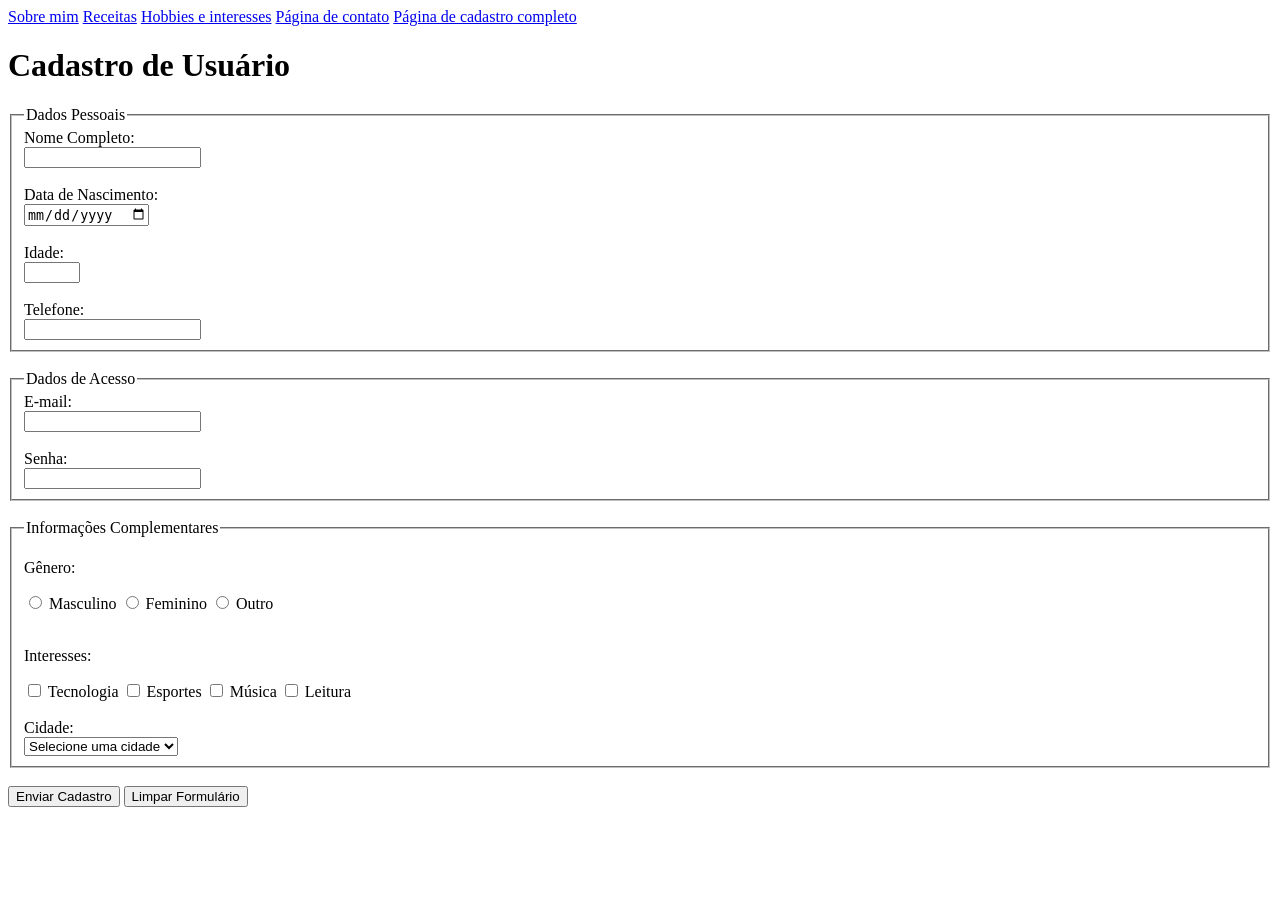
==== cadastro.html @ 24aa356d "feat: adiciona tela de cadastro" ====
<!DOCTYPE html>
<html lang="pt-BR">
<head>
    <meta charset="UTF-8">
    <meta name="viewport" content="width=device-width, initial-scale=1.0">
    <title>Formulário de Cadastro</title>
</head>
<body>
    <nav>
            
                    <a href="sobre_mim.html">Sobre mim</a>               
                    <a href="receitas.html">Receitas</a>                        
                    <a href="meus_hobbies.html">Hobbies e interesses</a>
                    <a href="contato.html">Página de contato</a>
                    <a href="cadastro.html">Página de cadastro completo</a>
        
    </nav>

    <h1>Cadastro de Usuário</h1>

    <form action="#" method="post">

        
        <fieldset>
            <legend>Dados Pessoais</legend>

            <label for="nome">Nome Completo:</label><br>
            <input
                type="text"
                id="nome"
                name="nome"
                required
                minlength="3"
                maxlength="100">
            <br><br>

            <label for="dataNascimento">Data de Nascimento:</label><br>
            <input
                type="date"
                id="dataNascimento"
                name="dataNascimento"
                required>
            <br><br>

            <label for="idade">Idade:</label><br>
            <input
                type="number"
                id="idade"
                name="idade"
                required
                min="0"
                max="120">
            <br><br>

            <label for="telefone">Telefone:</label><br>
            <input
                type="tel"
                id="telefone"
                name="telefone"
                required
                pattern="[0-9]{10,11}"
                maxlength="11">
                
        </fieldset>

        <br>

        
        <fieldset>
            <legend>Dados de Acesso</legend>

            <label for="email">E-mail:</label><br>
            <input
                type="email"
                id="email"
                name="email"
                required
                maxlength="100">
            <br><br>

            <label for="senha">Senha:</label><br>
            <input
                type="password"
                id="senha"
                name="senha"
                required
                minlength="8"
                maxlength="20">
        </fieldset>

        <br>

        
        <fieldset>
            <legend>Informações Complementares</legend>

            <p>Gênero:</p>

            <input type="radio" id="masculino" name="genero" value="Masculino" required>
            <label for="masculino">Masculino</label>

            <input type="radio" id="feminino" name="genero" value="Feminino">
            <label for="feminino">Feminino</label>

            <input type="radio" id="outro" name="genero" value="Outro">
            <label for="outro">Outro</label>

            <br><br>

            <p>Interesses:</p>

            <input type="checkbox" id="tecnologia" name="interesses" value="Tecnologia">
            <label for="tecnologia">Tecnologia</label>

            <input type="checkbox" id="esportes" name="interesses" value="Esportes">
            <label for="esportes">Esportes</label>

            <input type="checkbox" id="musica" name="interesses" value="Música">
            <label for="musica">Música</label>

            <input type="checkbox" id="leitura" name="interesses" value="Leitura">
            <label for="leitura">Leitura</label>

            <br><br>

            <label for="cidade">Cidade:</label><br>
            <select id="cidade" name="cidade" required>
                <option value="">Selecione uma cidade</option>
                <option value="Timoteo">Timóteo</option>
                <option value="Ipatinga">Ipatinga</option>
                <option value="Coronel Fabriciano">Coronel Fabriciano</option>
                <option value="Belo Horizonte">Belo Horizonte</option>
            </select>

        </fieldset>

        <br>

        <button type="submit">Enviar Cadastro</button>
        <button type="reset">Limpar Formulário</button>

    </form>

</body>
</html>
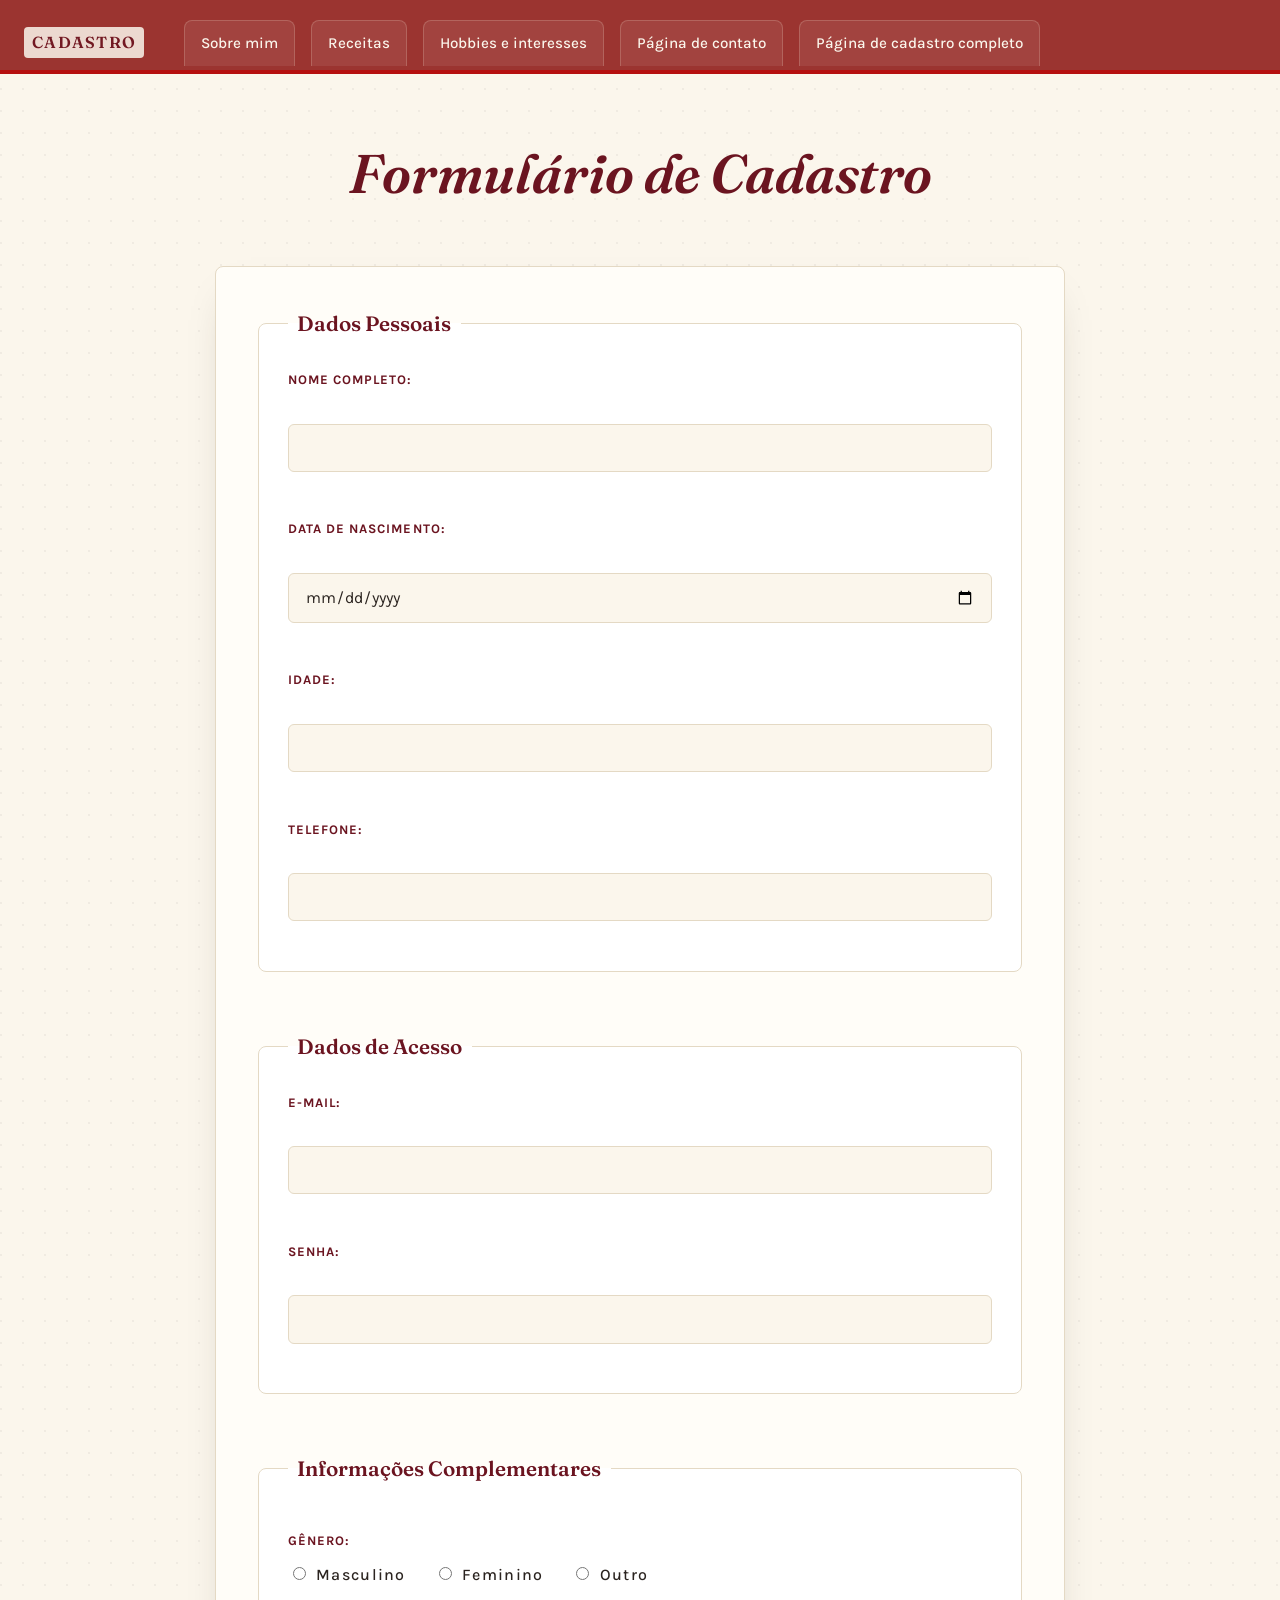
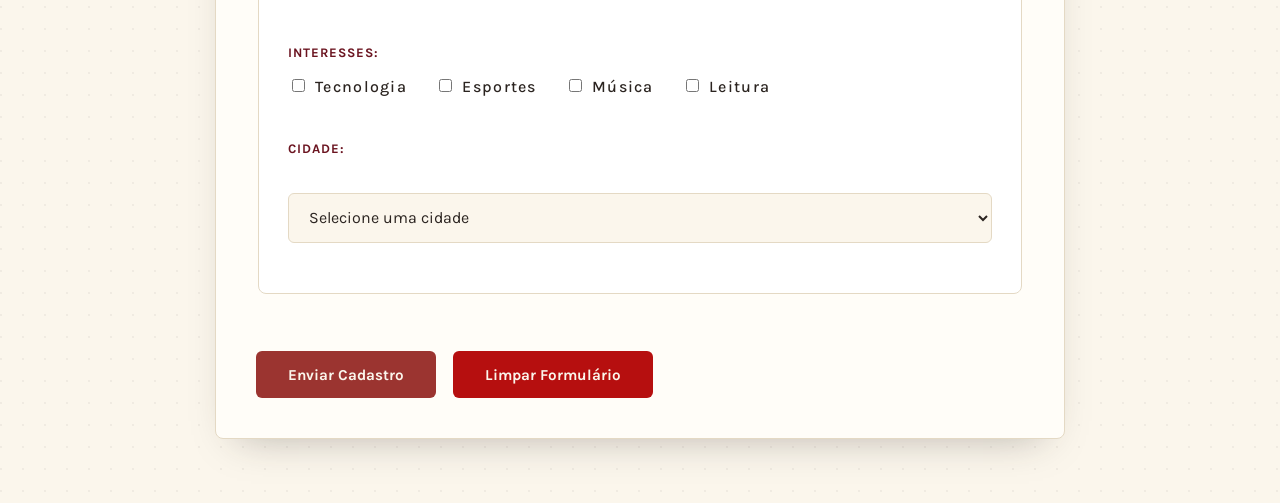
==== commit 40929b44: "feat: estiliza páginas do projeto com paleta de cores." ====
--- a/cadastro.html
+++ b/cadastro.html
@@ -1,96 +1,68 @@
 <!DOCTYPE html>
 <html lang="pt-BR">
+
 <head>
     <meta charset="UTF-8">
     <meta name="viewport" content="width=device-width, initial-scale=1.0">
     <title>Formulário de Cadastro</title>
+    <link rel="stylesheet" href="style.css">
 </head>
+
 <body>
     <nav>
-            
-                    <a href="sobre_mim.html">Sobre mim</a>               
-                    <a href="receitas.html">Receitas</a>                        
-                    <a href="meus_hobbies.html">Hobbies e interesses</a>
-                    <a href="contato.html">Página de contato</a>
-                    <a href="cadastro.html">Página de cadastro completo</a>
-        
+        <h2>Cadastro</h2>
+
+        <a href="sobre_mim.html">Sobre mim</a>
+        <a href="receitas.html">Receitas</a>
+        <a href="meus_hobbies.html">Hobbies e interesses</a>
+        <a href="contato.html">Página de contato</a>
+        <a href="cadastro.html">Página de cadastro completo</a>
     </nav>
+    <header>
+        <h1>Formulário de Cadastro</h1>
+    </header>
 
-    <h1>Cadastro de Usuário</h1>
 
     <form action="#" method="post">
 
-        
+
         <fieldset>
             <legend>Dados Pessoais</legend>
 
             <label for="nome">Nome Completo:</label><br>
-            <input
-                type="text"
-                id="nome"
-                name="nome"
-                required
-                minlength="3"
-                maxlength="100">
+            <input type="text" id="nome" name="nome" required minlength="3" maxlength="100">
             <br><br>
 
             <label for="dataNascimento">Data de Nascimento:</label><br>
-            <input
-                type="date"
-                id="dataNascimento"
-                name="dataNascimento"
-                required>
+            <input type="date" id="dataNascimento" name="dataNascimento" required>
             <br><br>
 
             <label for="idade">Idade:</label><br>
-            <input
-                type="number"
-                id="idade"
-                name="idade"
-                required
-                min="0"
-                max="120">
+            <input type="number" id="idade" name="idade" required min="0" max="120">
             <br><br>
 
             <label for="telefone">Telefone:</label><br>
-            <input
-                type="tel"
-                id="telefone"
-                name="telefone"
-                required
-                pattern="[0-9]{10,11}"
-                maxlength="11">
-                
+            <input type="tel" id="telefone" name="telefone" required pattern="[0-9]{10,11}" maxlength="11">
+
         </fieldset>
 
         <br>
 
-        
+
         <fieldset>
             <legend>Dados de Acesso</legend>
 
             <label for="email">E-mail:</label><br>
-            <input
-                type="email"
-                id="email"
-                name="email"
-                required
-                maxlength="100">
+            <input type="email" id="email" name="email" required maxlength="100">
             <br><br>
 
             <label for="senha">Senha:</label><br>
-            <input
-                type="password"
-                id="senha"
-                name="senha"
-                required
-                minlength="8"
-                maxlength="20">
+            <input type="password" id="senha" name="senha" required minlength="8" maxlength="20">
         </fieldset>
 
         <br>
 
-        
+
         <fieldset>
             <legend>Informações Complementares</legend>
 
@@ -142,4 +114,5 @@
     </form>
 
 </body>
+
 </html>
--- a/style.css
+++ b/style.css
@@ -0,0 +1,520 @@
+
+
+@import url('https://fonts.googleapis.com/css2?family=Fraunces:ital,opsz,wght@0,9..144,400;0,9..144,600;1,9..144,500&family=Karla:wght@400;500;700&display=swap');
+
+:root {
+    --paper: #FBF6EC;
+    --card: #FFFDF8;
+    --ink: #2B2420;
+    --ink-soft: #5B5147;
+    --mata: #9b3430;
+    --paprica: #b60f0f;
+    --vinho: #6B1420;
+    --linha: #E4D9C4;
+
+   
+    --font-display: "Fraunces", serif;
+    --font-body: "Karla", sans-serif;
+}
+
+* {
+    box-sizing: border-box;
+}
+ 
+body {
+    margin: 0;
+    background-color: var(--paper);
+    background-image:
+        radial-gradient(circle at 1px 1px, rgba(43, 36, 32, 0.05) 1px, transparent 0);
+    background-size: 22px 22px;
+    color: var(--ink);
+    font-family: var(--font-body);
+    line-height: 1.6;
+}
+ 
+/* ---------- Navegação: abas de fichário de receitas ---------- */
+ 
+nav {
+    background-color: var(--mata);
+    padding: 1.25rem 1.5rem 0;
+    display: flex;
+    flex-wrap: wrap;
+    align-items: baseline;
+    gap: 0.25rem 1rem;
+    border-bottom: 4px solid var(--paprica);
+}
+ 
+nav h2 {
+    font-family: var(--font-display);
+    font-weight: 600;
+    color: var(--vinho);
+    background-color: var(--paper);
+    padding: 0.15rem 0.5rem;
+    border-radius: 4px;
+    font-size: 1rem;
+    letter-spacing: 0.08em;
+    text-transform: uppercase;
+    margin: 0 1.5rem 0.75rem 0;
+    opacity: 0.85;
+}
+ 
+nav a {
+    display: inline-block;
+    color: var(--paper);
+    text-decoration: none;
+    font-weight: 500;
+    font-size: 0.95rem;
+    padding: 0.6rem 1rem 0.7rem;
+    border-radius: 8px 8px 0 0;
+    background-color: rgba(251, 246, 234, 0.08);
+    border: 1px solid rgba(251, 246, 234, 0.18);
+    border-bottom: none;
+    transition: background-color 0.2s ease, transform 0.2s ease;
+}
+ 
+nav a:hover {
+    background-color: var(--paper);
+    color: var(--mata);
+    transform: translateY(-2px);
+}
+ 
+nav a:focus-visible {
+    outline: 3px solid var(--mostarda);
+    outline-offset: 2px;
+}
+ 
+/* ---------- Cabeçalho ---------- */
+ 
+header {
+    padding: 3.5rem 1.5rem 2rem;
+    text-align: center;
+}
+ 
+header h1 {
+    font-family: var(--font-display);
+    font-style: italic;
+    font-weight: 600;
+    font-size: clamp(2.2rem, 5vw, 3.4rem);
+    color: var(--vinho);
+    margin: 0;
+    position: relative;
+    display: inline-block;
+}
+ 
+header h1::after {
+    content: "";
+    display: block;
+    width: 64px;
+    height: 3px;
+    margin: 0.9rem auto 0;
+    background-color: var(--mostarda);
+    border-radius: 2px;
+}
+ 
+/* ---------- Conteúdo principal: cartão de receita ---------- */
+ 
+main {
+    display: flex;
+    flex-direction: column;
+    align-items: center;
+    gap: 2.5rem;
+    padding: 2rem 1.5rem 4rem;
+}
+ 
+section {
+    background-color: var(--card);
+    max-width: 640px;
+    width: 100%;
+    padding: 2.5rem 2.75rem;
+    border: 1px solid var(--linha);
+    border-radius: 4px;
+    box-shadow: 0 18px 40px -22px rgba(43, 36, 32, 0.35);
+    position: relative;
+}
+ 
+/* leve inclinação alternada, como cartões colados num mural */
+section:nth-of-type(odd) {
+    transform: rotate(-0.5deg);
+}
+ 
+section:nth-of-type(even) {
+    transform: rotate(0.5deg);
+}
+ 
+/* alfinete no canto — o "elemento assinatura" do cartão */
+section::before {
+    content: "";
+    position: absolute;
+    top: -10px;
+    left: 32px;
+    width: 18px;
+    height: 18px;
+    background-color: var(--mostarda);
+    border-radius: 50%;
+    box-shadow: 0 3px 5px rgba(43, 36, 32, 0.35);
+}
+ 
+section h3 {
+    font-family: var(--font-body);
+    font-weight: 700;
+    font-size: 0.8rem;
+    text-transform: uppercase;
+    letter-spacing: 0.15em;
+    color: var(--vinho);
+    margin: 0 0 0.4rem;
+}
+ 
+section h2 {
+    font-family: var(--font-display);
+    font-weight: 600;
+    font-size: 1.8rem;
+    color: var(--vinho);
+    margin: 0 0 1.5rem;
+    padding-bottom: 1.25rem;
+    border-bottom: 1px dashed var(--linha);
+}
+ 
+section p {
+    color: var(--ink-soft);
+    font-size: 1.02rem;
+    margin: 0 0 1rem;
+}
+ 
+section p:last-child {
+    margin-bottom: 0;
+}
+ 
+/* ---------- Cartões com foto (ex.: página de hobbies) ---------- */
+ 
+section:has(img) {
+    max-width: 460px;
+    text-align: center;
+}
+ 
+section:has(img) h2 {
+    text-align: center;
+    border-bottom: none;
+    padding-bottom: 0;
+}
+ 
+section img {
+    width: 100%;
+    max-width: 260px;
+    height: 220px;
+    object-fit: cover;
+    border-radius: 6px;
+    border: 6px solid var(--paper);
+    outline: 1px solid var(--linha);
+    box-shadow: 0 12px 24px -14px rgba(43, 36, 32, 0.5);
+    margin: 0 auto 1.5rem;
+    display: block;
+    transition: transform 0.25s ease;
+}
+ 
+section img:hover {
+    transform: scale(1.03) rotate(0.5deg);
+}
+ 
+/* nesses cartões, o h3 vira o texto descritivo — não um rótulo */
+section:has(img) h3 {
+    font-family: var(--font-body);
+    font-weight: 400;
+    font-size: 1rem;
+    text-transform: none;
+    letter-spacing: normal;
+    color: var(--ink-soft);
+    line-height: 1.7;
+    text-align: left;
+    margin: 0;
+}
+ 
+/* ---------- Formulário de contato ---------- */
+ 
+main form {
+    display: flex;
+    flex-wrap: wrap;
+    gap: 1.5rem;
+}
+ 
+main form > div {
+    display: flex;
+    flex-direction: column;
+    gap: 0.5rem;
+    flex: 1 1 220px;
+}
+ 
+/* mensagem e botão sempre ocupam a linha inteira */
+main form > div:has(textarea),
+main form button {
+    flex-basis: 100%;
+}
+ 
+main form label {
+    font-weight: 700;
+    font-size: 0.8rem;
+    text-transform: uppercase;
+    letter-spacing: 0.1em;
+    color: var(--vinho);
+}
+ 
+/* asterisco automático nos campos obrigatórios */
+main form label:has(+ input[required])::after,
+main form label:has(+ textarea[required])::after {
+    content: " *";
+    color: var(--paprica);
+    text-transform: none;
+    letter-spacing: normal;
+}
+ 
+main form input,
+main form textarea {
+    font-family: var(--font-body);
+    font-size: 1rem;
+    color: var(--ink);
+    background-color: var(--paper);
+    border: 1px solid var(--linha);
+    border-radius: 6px;
+    padding: 0.75rem 1rem;
+    resize: vertical;
+    transition: border-color 0.2s ease, box-shadow 0.2s ease;
+}
+ 
+main form input::placeholder,
+main form textarea::placeholder {
+    color: var(--ink-soft);
+    opacity: 0.55;
+}
+ 
+main form input:focus,
+main form textarea:focus {
+    outline: none;
+    border-color: var(--mostarda);
+    box-shadow: 0 0 0 3px rgba(217, 164, 65, 0.3);
+}
+ 
+/* feedback de validação enquanto a pessoa preenche o campo */
+main form input:focus:invalid,
+main form textarea:focus:invalid {
+    border-color: var(--paprica);
+    box-shadow: 0 0 0 3px rgba(181, 80, 45, 0.25);
+}
+ 
+main form input:focus:valid,
+main form textarea:focus:valid {
+    border-color: var(--mata);
+    box-shadow: 0 0 0 3px rgba(63, 108, 81, 0.25);
+}
+ 
+main form button {
+    align-self: flex-start;
+    font-family: var(--font-body);
+    font-weight: 700;
+    font-size: 0.95rem;
+    color: var(--paper);
+    background-color: var(--mata);
+    border: none;
+    border-radius: 6px;
+    padding: 0.85rem 2rem;
+    cursor: pointer;
+    transition: background-color 0.2s ease, transform 0.2s ease;
+}
+ 
+main form button:hover {
+    background-color: var(--vinho);
+    transform: translateY(-1px);
+}
+ 
+main form button:focus-visible {
+    outline: 3px solid var(--mostarda);
+    outline-offset: 2px;
+}
+ 
+/* ---------- Responsivo ---------- */
+ 
+@media (max-width: 480px) {
+    nav {
+        padding: 1rem 1rem 0;
+    }
+ 
+    section {
+        padding: 2rem 1.5rem;
+    }
+ 
+    section:nth-of-type(odd),
+    section:nth-of-type(even) {
+        transform: none;
+    }
+ 
+    main form button {
+        align-self: stretch;
+    }
+}
+ 
+/* ---------- Movimento reduzido ---------- */
+ 
+@media (prefers-reduced-motion: reduce) {
+    nav a {
+        transition: none;
+    }
+ 
+    section img {
+        transition: none;
+    }
+}
+/* ---------- Formulário de Cadastro ---------- */
+
+form {
+    max-width: 850px;
+    margin: 0 auto 4rem;
+    background: var(--card);
+    padding: 2.5rem;
+    border-radius: 8px;
+    border: 1px solid var(--linha);
+    box-shadow: 0 18px 40px -22px rgba(43, 36, 32, 0.35);
+}
+
+fieldset {
+    border: 1px solid var(--linha);
+    border-radius: 8px;
+    padding: 1.8rem;
+    margin-bottom: 2rem;
+    background: #fff;
+}
+
+legend {
+    font-family: var(--font-display);
+    font-size: 1.3rem;
+    color: var(--vinho);
+    padding: 0 .6rem;
+    font-weight: 600;
+}
+
+label {
+    display: block;
+    margin-bottom: .5rem;
+    font-weight: 700;
+    color: var(--vinho);
+    text-transform: uppercase;
+    font-size: .82rem;
+    letter-spacing: .08em;
+}
+
+input[type=text],
+input[type=date],
+input[type=number],
+input[type=tel],
+input[type=email],
+input[type=password],
+select {
+    width: 100%;
+    padding: .85rem 1rem;
+    margin-bottom: 1.3rem;
+    border: 1px solid var(--linha);
+    border-radius: 6px;
+    background: var(--paper);
+    color: var(--ink);
+    font-family: var(--font-body);
+    font-size: 1rem;
+    transition: .25s;
+}
+
+input:focus,
+select:focus {
+    outline: none;
+    border-color: var(--mostarda);
+    box-shadow: 0 0 0 3px rgba(217,164,65,.25);
+}
+
+input:valid {
+    border-color: var(--mata);
+}
+
+input:focus:invalid {
+    border-color: var(--paprica);
+}
+
+/* Títulos dos grupos */
+
+fieldset p {
+    margin: 1rem 0 .7rem;
+    font-weight: 700;
+    color: var(--vinho);
+    text-transform: uppercase;
+    font-size: .82rem;
+    letter-spacing: .08em;
+}
+
+/* Radio e Checkbox */
+
+input[type=radio],
+input[type=checkbox] {
+    accent-color: var(--mata);
+    margin-right: .4rem;
+}
+
+input[type=radio] + label,
+input[type=checkbox] + label {
+    display: inline-block;
+    margin-right: 1.5rem;
+    margin-bottom: .8rem;
+    text-transform: none;
+    font-size: 1rem;
+    font-weight: 500;
+    color: var(--ink);
+    cursor: pointer;
+}
+
+/* Botões */
+
+button {
+    padding: .9rem 2rem;
+    border: none;
+    border-radius: 6px;
+    font-family: var(--font-body);
+    font-size: .95rem;
+    font-weight: 700;
+    cursor: pointer;
+    transition: .2s;
+    margin-right: .8rem;
+}
+
+button[type=submit] {
+    background: var(--mata);
+    color: var(--paper);
+}
+
+button[type=submit]:hover {
+    background: var(--vinho);
+    transform: translateY(-2px);
+}
+
+button[type=reset] {
+    background: var(--paprica);
+    color: var(--paper);
+}
+
+button[type=reset]:hover {
+    background: #861010;
+    transform: translateY(-2px);
+}
+
+/* Responsivo */
+
+@media (max-width:600px){
+
+    form{
+        padding:1.5rem;
+        margin:1rem;
+    }
+
+    button{
+        width:100%;
+        margin:.5rem 0;
+    }
+
+    input[type=radio] + label,
+    input[type=checkbox] + label{
+        display:block;
+        margin-bottom:.8rem;
+    }
+}
